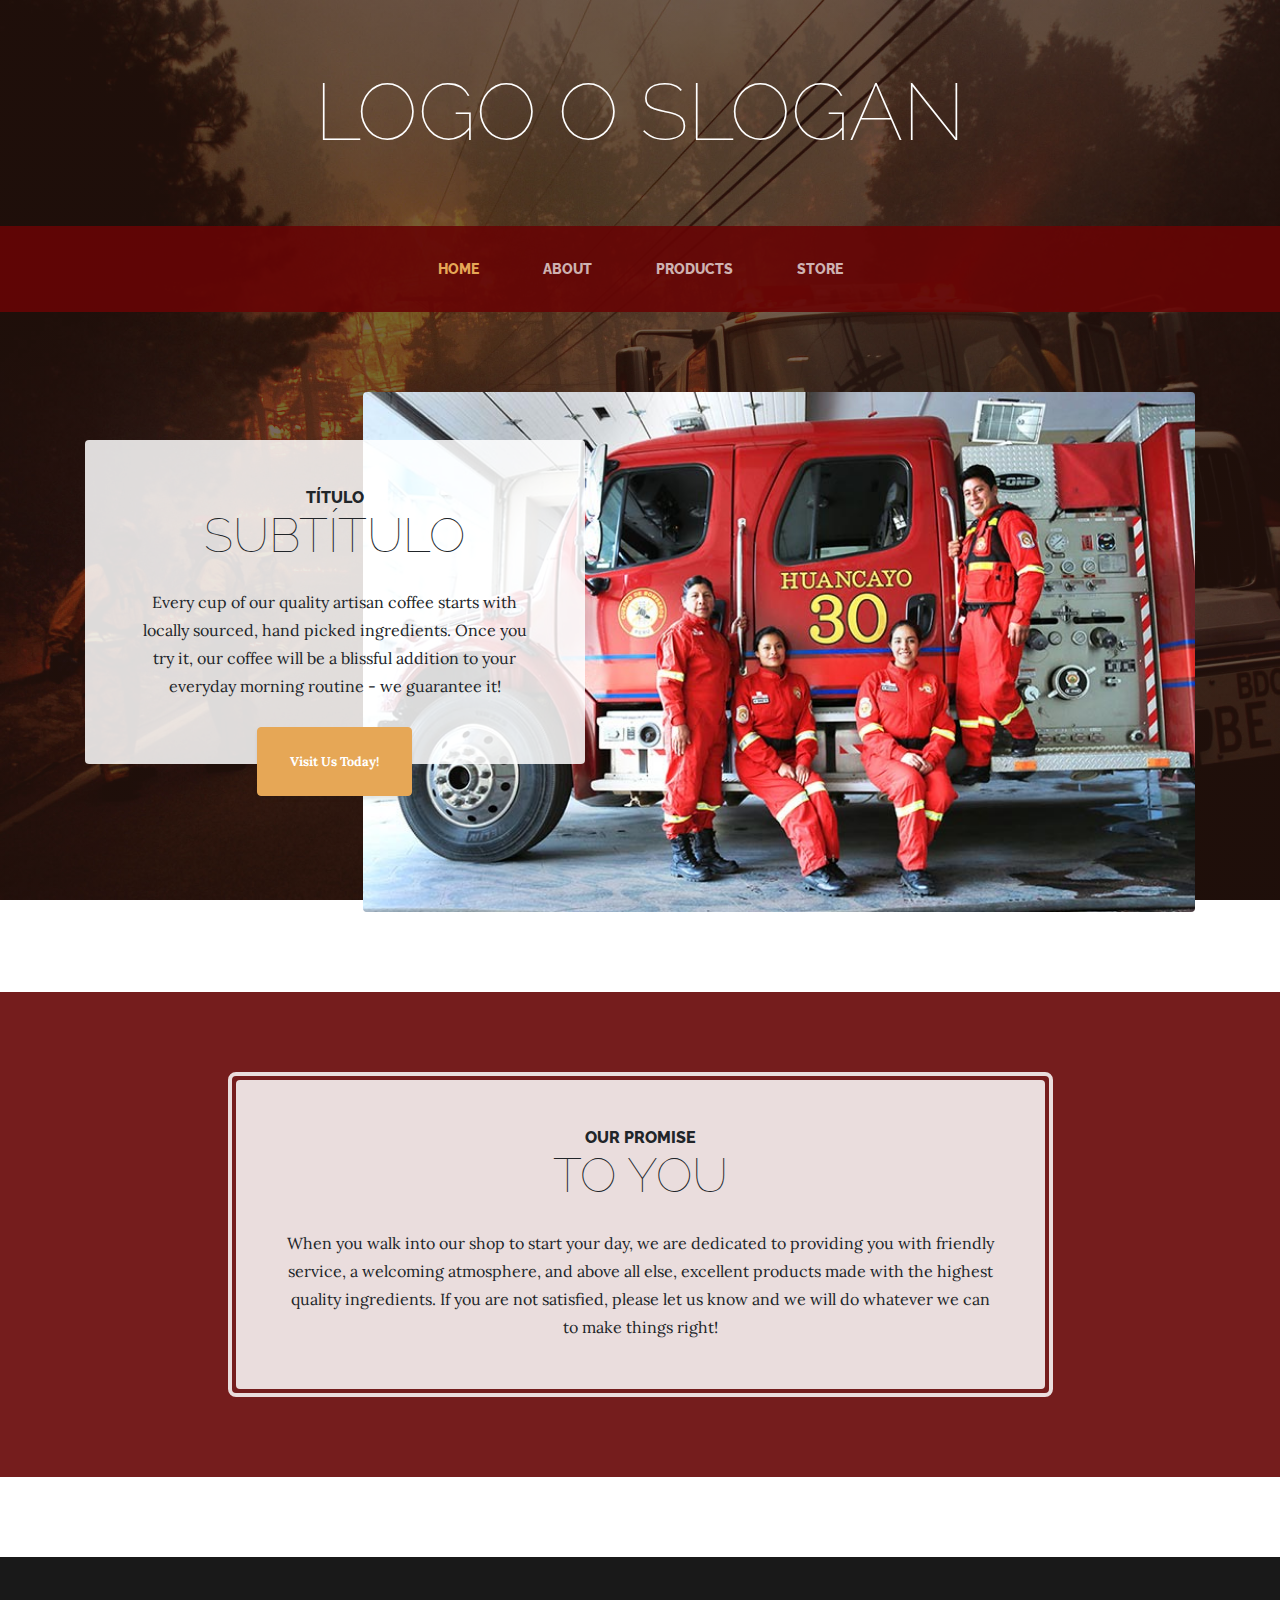
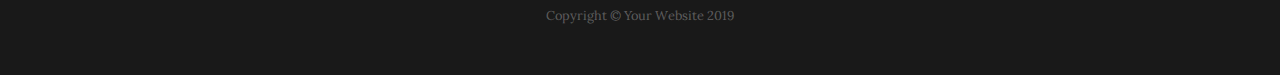
==== index.html @ c82ca564 "First try" ====
<!DOCTYPE html>
<html lang="en">

<head>

  <meta charset="utf-8">
  <meta name="viewport" content="width=device-width, initial-scale=1, shrink-to-fit=no">
  <meta name="description" content="">
  <meta name="author" content="">

  <title>COMPAÑÍA DE BOMBEROS QUINTA NORMAL</title>

  <!-- Bootstrap core CSS -->
  <link href="vendor/bootstrap/css/bootstrap.min.css" rel="stylesheet">

  <!-- Custom fonts for this template -->
  <link href="https://fonts.googleapis.com/css?family=Raleway:100,100i,200,200i,300,300i,400,400i,500,500i,600,600i,700,700i,800,800i,900,900i" rel="stylesheet">
  <link href="https://fonts.googleapis.com/css?family=Lora:400,400i,700,700i" rel="stylesheet">

  <!-- Custom styles for this template -->
  <link href="css/business-casual.css" rel="stylesheet">

</head>

<body>

  <h1 class="site-heading text-center text-white d-none d-lg-block">
    <!--<span class="site-heading-upper text-primary mb-3">A Free Bootstrap 4 Business Theme</span>-->
    <span class="site-heading-lower">LOGO O SLOGAN</span>
  </h1>

  <!-- Navigation -->
  <nav class="navbar navbar-expand-lg navbar-dark py-lg-4" id="mainNav">
    <div class="container">
      <a class="navbar-brand text-uppercase text-expanded font-weight-bold d-lg-none" href="#">Start Bootstrap</a>
      <button class="navbar-toggler" type="button" data-toggle="collapse" data-target="#navbarResponsive" aria-controls="navbarResponsive" aria-expanded="false" aria-label="Toggle navigation">
        <span class="navbar-toggler-icon"></span>
      </button>
      <div class="collapse navbar-collapse" id="navbarResponsive">
        <ul class="navbar-nav mx-auto">
          <li class="nav-item active px-lg-4">
            <a class="nav-link text-uppercase text-expanded" href="index.html">Home
              <span class="sr-only">(current)</span>
            </a>
          </li>
          <li class="nav-item px-lg-4">
            <a class="nav-link text-uppercase text-expanded" href="about.html">About</a>
          </li>
          <li class="nav-item px-lg-4">
            <a class="nav-link text-uppercase text-expanded" href="products.html">Products</a>
          </li>
          <li class="nav-item px-lg-4">
            <a class="nav-link text-uppercase text-expanded" href="store.html">Store</a>
          </li>
        </ul>
      </div>
    </div>
  </nav>

  <section class="page-section clearfix">
    <div class="container">
      <div class="intro">
        <img class="intro-img img-fluid mb-3 mb-lg-0 rounded" src="img/intro.png" alt="">
        <div class="intro-text left-0 text-center bg-faded p-5 rounded">
          <h2 class="section-heading mb-4">
            <span class="section-heading-upper">Título</span>
            <span class="section-heading-lower">Subtítulo</span>
          </h2>
          <p class="mb-3">Every cup of our quality artisan coffee starts with locally sourced, hand picked ingredients. Once you try it, our coffee will be a blissful addition to your everyday morning routine - we guarantee it!
          </p>
          <div class="intro-button mx-auto">
            <a class="btn btn-primary btn-xl" href="#">Visit Us Today!</a>
          </div>
        </div>
      </div>
    </div>
  </section>

  <section class="page-section cta">
    <div class="container">
      <div class="row">
        <div class="col-xl-9 mx-auto">
          <div class="cta-inner text-center rounded">
            <h2 class="section-heading mb-4">
              <span class="section-heading-upper">Our Promise</span>
              <span class="section-heading-lower">To You</span>
            </h2>
            <p class="mb-0">When you walk into our shop to start your day, we are dedicated to providing you with friendly service, a welcoming atmosphere, and above all else, excellent products made with the highest quality ingredients. If you are not satisfied, please let us know and we will do whatever we can to make things right!</p>
          </div>
        </div>
      </div>
    </div>
  </section>

  <footer class="footer text-faded text-center py-5">
    <div class="container">
      <p class="m-0 small">Copyright &copy; Your Website 2019</p>
    </div>
  </footer>

  <!-- Bootstrap core JavaScript -->
  <script src="vendor/jquery/jquery.min.js"></script>
  <script src="vendor/bootstrap/js/bootstrap.bundle.min.js"></script>

</body>

</html>
---- css/business-casual.css ----
/*!
 * Start Bootstrap - Business Casual v5.0.5 (https://startbootstrap.com/template-overviews/business-casual)
 * Copyright 2013-2019 Start Bootstrap
 * Licensed under MIT (https://github.com/BlackrockDigital/startbootstrap-business-casual/blob/master/LICENSE)
 */

body {
  font-family: 'Lora';
  background: -webkit-gradient(linear, left top, left bottom, from(rgba(47, 23, 15, 0.65))), url("../img/bg.png");
  background: linear-gradient(rgba(47, 23, 15, 0.65)), url("../img/bg.png");
  background-attachment: fixed;
  background-position: center;
  background-size: cover;
}

h1,
h2,
h3,
h4,
h5,
h6 {
  font-family: 'Raleway';
}

p {
  line-height: 1.75;
}

.text-faded {
  color: rgba(255, 255, 255, 0.3);
}

.site-heading {
  margin-top: 5rem;
  margin-bottom: 5rem;
  text-transform: uppercase;
  line-height: 1;
  font-family: 'Raleway';
}

.site-heading .site-heading-upper {
  display: block;
  font-size: 2rem;
  font-weight: 800;
}

.site-heading .site-heading-lower {
  font-size: 5rem;
  font-weight: 100;
  line-height: 4rem;
}

.page-section {
  margin-top: 5rem;
  margin-bottom: 5rem;
}

.section-heading {
  text-transform: uppercase;
}

.section-heading .section-heading-upper {
  display: block;
  font-size: 1rem;
  font-weight: 800;
}

.section-heading .section-heading-lower {
  display: block;
  font-size: 3rem;
  font-weight: 100;
}

.bg-faded {
  background-color: rgba(255, 255, 255, 0.85);
}

#mainNav {
  background-color: rgba(102, 4, 4, 0.9);
  font-family: 'Raleway';
}

#mainNav .navbar-brand {
  color: #e6a756;
}

#mainNav .navbar-nav .nav-item .nav-link {
  color: rgba(255, 255, 255, 0.7);
  font-weight: 800;
}

#mainNav .navbar-nav .nav-item.active .nav-link {
  color: #e6a756;
}

@media (min-width: 992px) {
  #mainNav .navbar-nav .nav-item .nav-link {
    font-size: 0.9rem;
  }
  #mainNav .navbar-nav .nav-item .nav-link:hover {
    color: rgba(255, 255, 255, 0.4);
  }
  #mainNav .navbar-nav .nav-item.active .nav-link:hover {
    color: #e6a756;
  }
}

.btn-xl {
  font-weight: 700;
  font-size: 0.8rem;
  padding-top: 1.5rem;
  padding-bottom: 1.5rem;
  padding-left: 2rem;
  padding-right: 2rem;
}

.intro {
  position: relative;
}

@media (min-width: 992px) {
  .intro .intro-img {
    width: 75%;
    float: right;
  }
  .intro .intro-text {
    left: 0;
    width: 60%;
    margin-top: 3rem;
    position: absolute;
  }
  .intro .intro-text .intro-button {
    width: 100%;
    left: 0;
    position: absolute;
    bottom: -2rem;
  }
}

@media (min-width: 1200px) {
  .intro .intro-text {
    width: 45%;
  }
}

.cta {
  padding-top: 5rem;
  padding-bottom: 5rem;
  background-color: rgba(102,4,4, 0.9);
}

.cta .cta-inner {
  position: relative;
  padding: 3rem;
  margin: 0.5rem;
  background-color: rgba(255, 255, 255, 0.85);
}

.cta .cta-inner:before {
  border-radius: 0.5rem;
  content: '';
  position: absolute;
  top: -0.5rem;
  bottom: -0.5rem;
  left: -0.5rem;
  right: -0.5rem;
  border: 0.25rem solid rgba(255, 255, 255, 0.85);
}

@media (min-width: 992px) {
  .about-heading .about-heading-img {
    position: relative;
    z-index: 0;
  }
  .about-heading .about-heading-content {
    margin-top: -5rem;
    position: relative;
    z-index: 1;
  }
}

@media (min-width: 992px) {
  .product-item .product-item-title {
    position: relative;
    z-index: 1;
    margin-bottom: -3rem;
  }
  .product-item .product-item-img {
    position: relative;
    z-index: 0;
    max-width: 60vw;
  }
  .product-item .product-item-description {
    position: relative;
    z-index: 1;
    margin-top: -3rem;
    max-width: 50vw;
  }
}

.list-hours {
  font-size: 0.9rem;
}

.list-hours .list-hours-item {
  border-bottom: 1px solid rgba(230, 167, 86, 0.5);
  padding-bottom: .25rem;
  margin-bottom: 1rem;
  font-style: italic;
}

.list-hours .list-hours-item.today {
  font-weight: bold;
  color: #e6a756;
}

@media (min-width: 992px) {
  .list-hours {
    width: 50%;
    font-size: 1.1rem;
  }
}

.address strong {
  font-size: 1.2rem;
}

.footer {
  background-color: rgba(0, 0, 0, 0.9);
}

.text-primary {
  color: #e6a756 !important;
}

.bg-primary {
  background-color: #e6a756 !important;
}

.btn {
  -webkit-box-shadow: 0px 3px 3px 0px rgba(33, 37, 41, 0.1);
  box-shadow: 0px 3px 3px 0px rgba(33, 37, 41, 0.1);
}

.btn-primary {
  background-color: #e6a756;
  border-color: #e6a756;
}

.btn-primary:hover, .btn-primary:focus, .btn-primary:active {
  background-color: #df902a;
  border-color: #df902a;
}

.font-weight-light {
  font-weight: 100 !important;
}
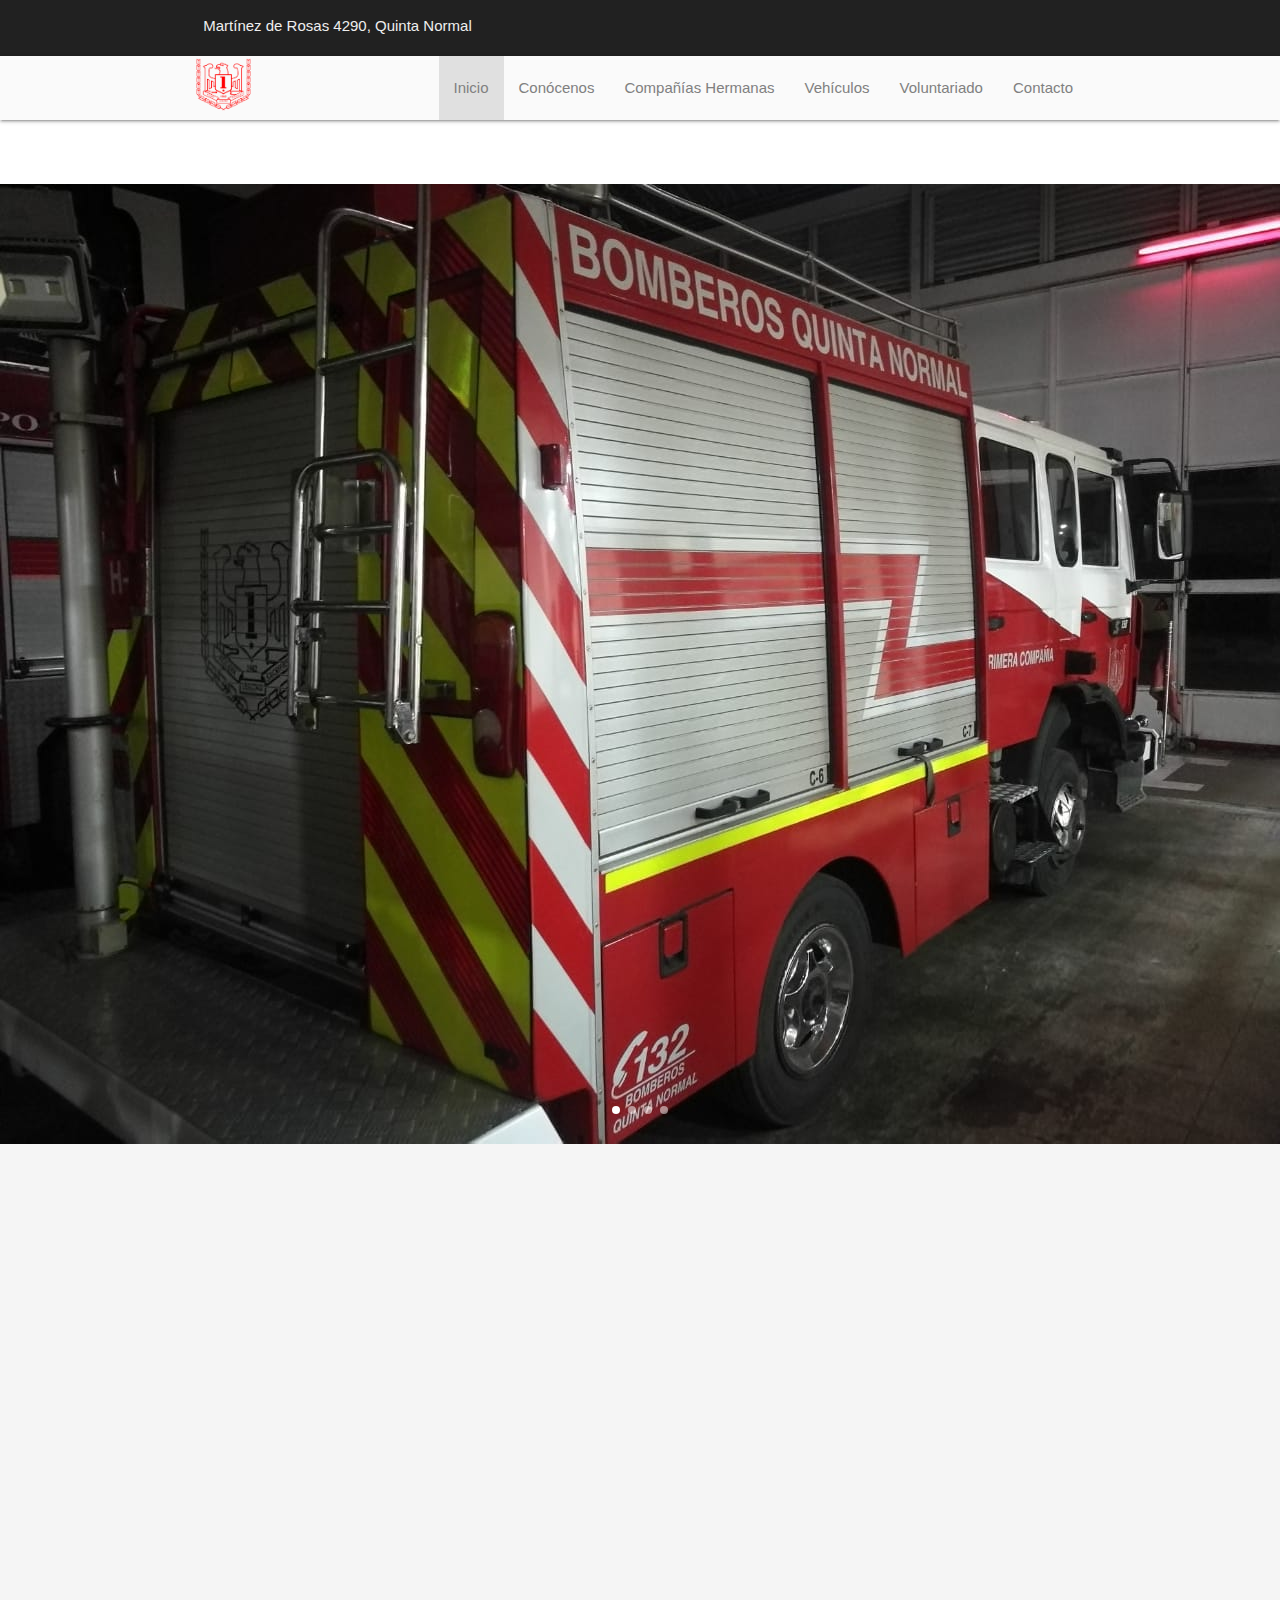
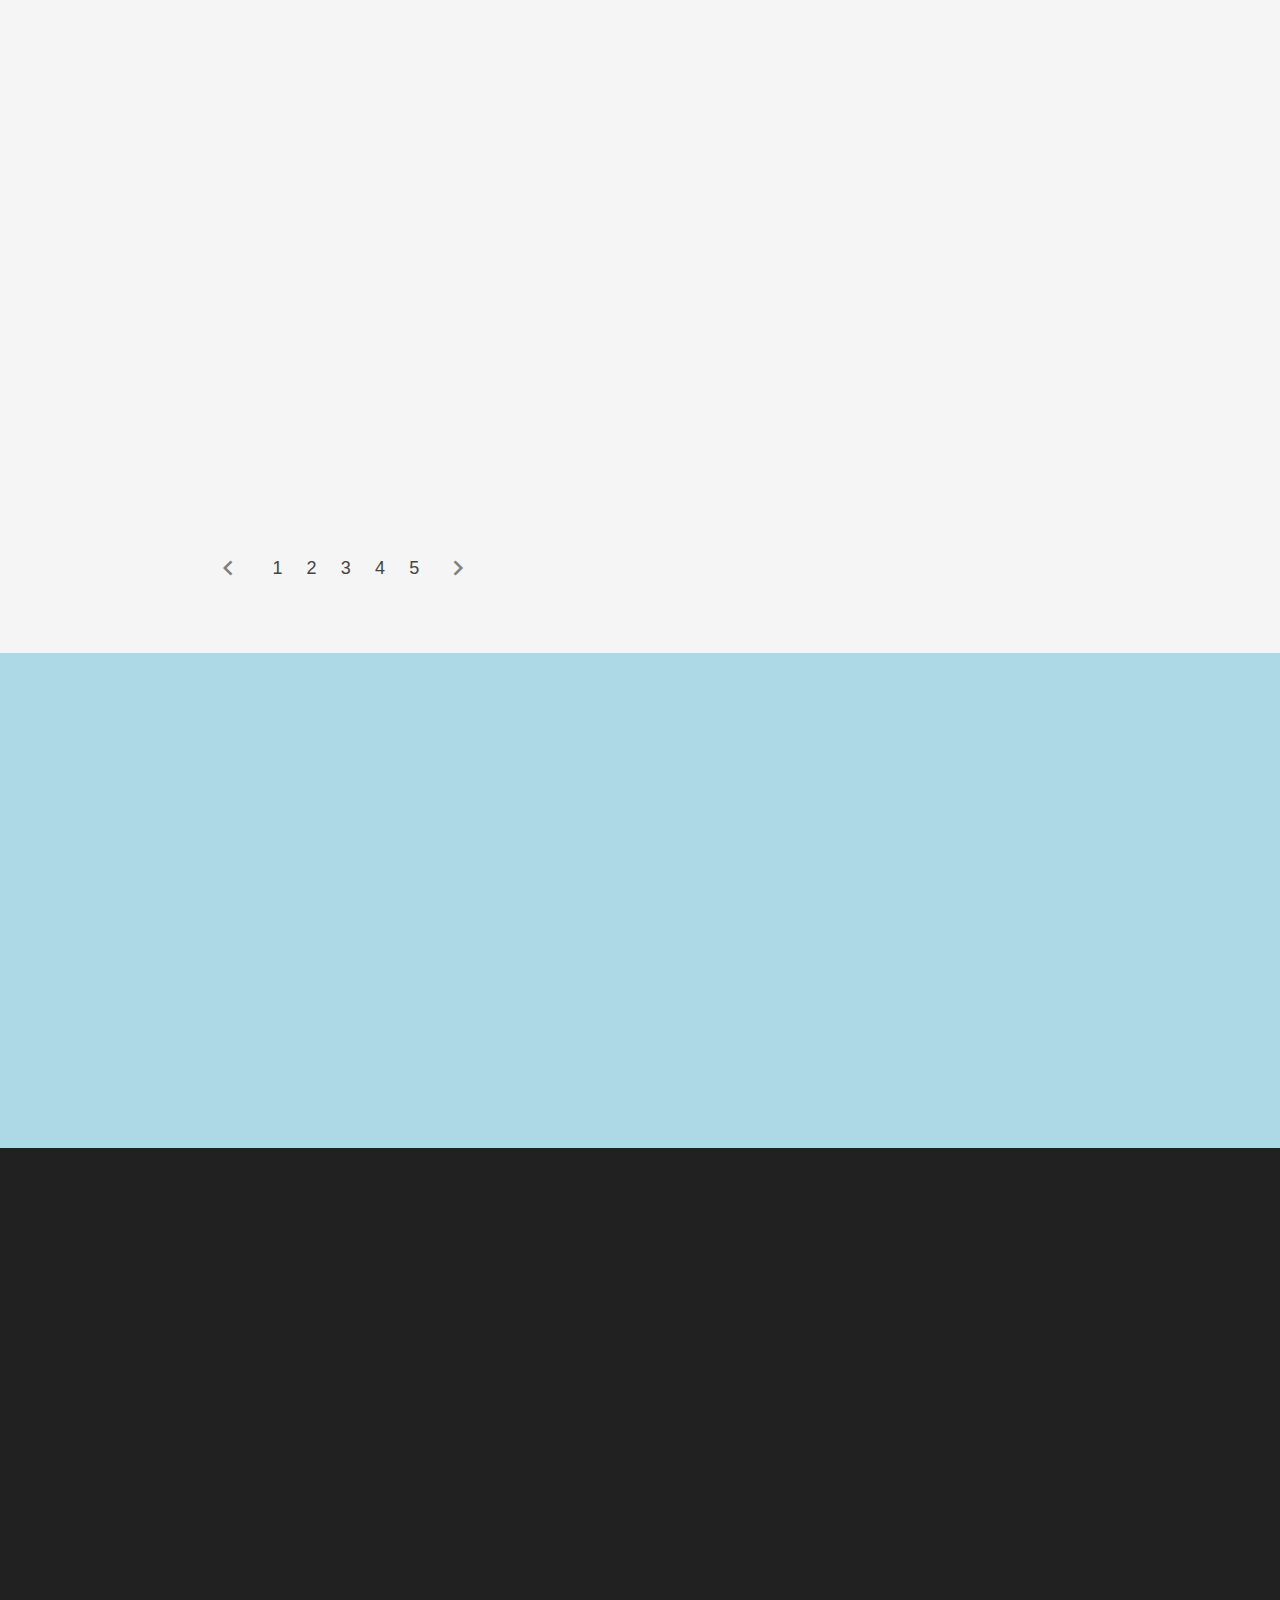
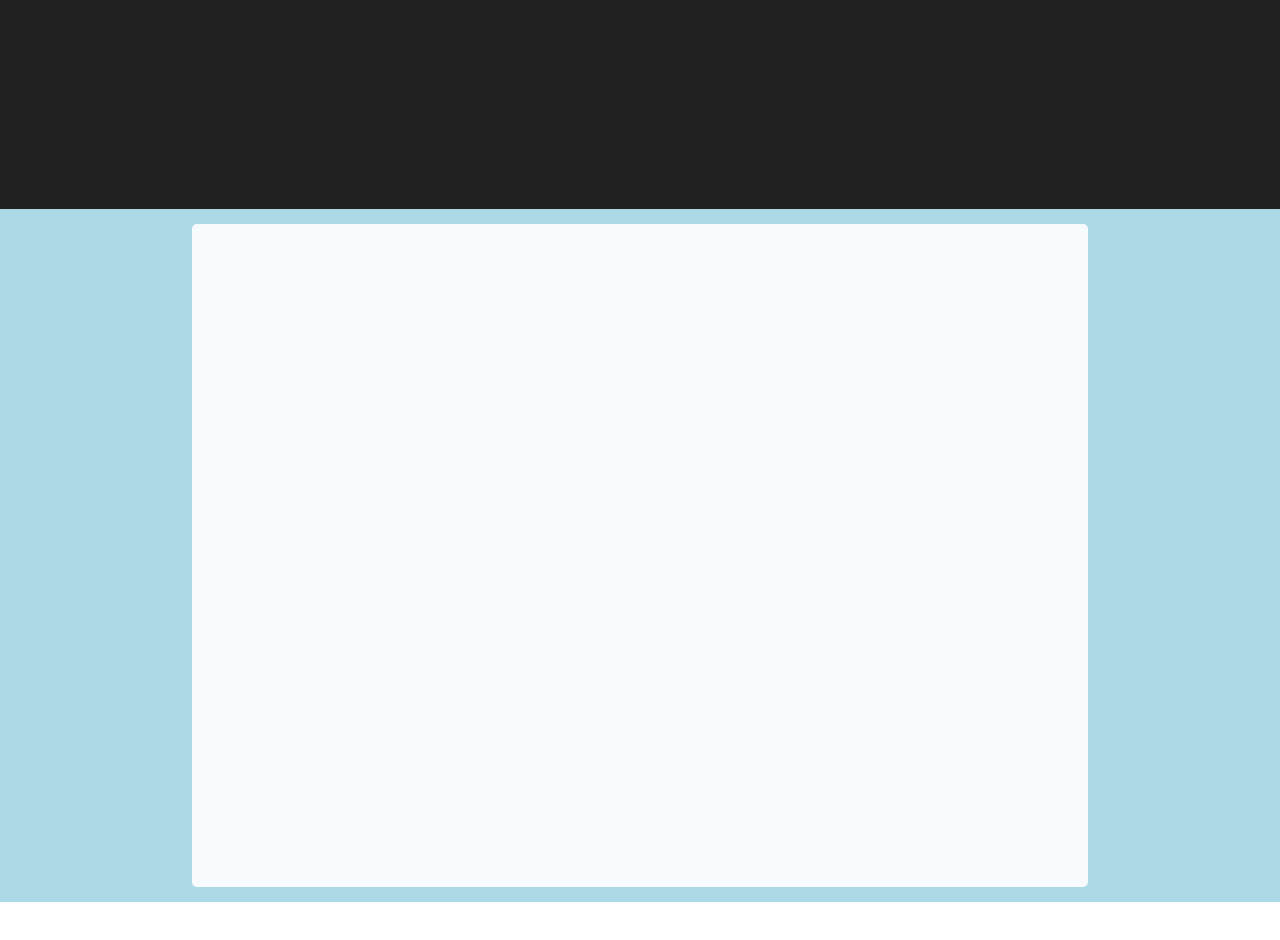
==== commit 4debe8ae: "Commit 24-04-2019" ====
--- a/index.html
+++ b/index.html
@@ -1,107 +1,451 @@
 <!DOCTYPE html>
 <html lang="en">
-
 <head>
-
-  <meta charset="utf-8">
-  <meta name="viewport" content="width=device-width, initial-scale=1, shrink-to-fit=no">
-  <meta name="description" content="">
-  <meta name="author" content="">
-
+  <meta http-equiv="Content-Type" content="text/html; charset=UTF-8"/>
+  <meta name="viewport" content="width=device-width, initial-scale=1, maximum-scale=1.0"/>
   <title>COMPAÑÍA DE BOMBEROS QUINTA NORMAL</title>
 
-  <!-- Bootstrap core CSS -->
-  <link href="vendor/bootstrap/css/bootstrap.min.css" rel="stylesheet">
-
-  <!-- Custom fonts for this template -->
-  <link href="https://fonts.googleapis.com/css?family=Raleway:100,100i,200,200i,300,300i,400,400i,500,500i,600,600i,700,700i,800,800i,900,900i" rel="stylesheet">
-  <link href="https://fonts.googleapis.com/css?family=Lora:400,400i,700,700i" rel="stylesheet">
-
-  <!-- Custom styles for this template -->
-  <link href="css/business-casual.css" rel="stylesheet">
-
+  <!-- CSS  -->
+  <link href="https://fonts.googleapis.com/icon?family=Material+Icons" rel="stylesheet">
+  <link href="css/materialize.css" type="text/css" rel="stylesheet" media="screen,projection"/>
+  <link href="css/style.css" type="text/css" rel="stylesheet" media="screen,projection"/>
+  <link href="css/animate.css" rel="stylesheet">
+  <link rel="stylesheet" href="https://use.fontawesome.com/releases/v5.8.1/css/all.css" integrity="sha384-50oBUHEmvpQ+1lW4y57PTFmhCaXp0ML5d60M1M7uH2+nqUivzIebhndOJK28anvf" crossorigin="anonymous">
+  <link href="https://unpkg.com/aos@2.3.1/dist/aos.css" rel="stylesheet">
+
+  <!-- icon -->
+  <link rel="icon" type="image/png" href="img/logo.png">
+<style type="text/css">
+div a i{
+  color:grey;
+  margin-right: 5px;
+}
+nav ul li a.color{
+    color:grey;
+  }
+  div a i.hover1:hover{
+    color:#b388ff;
+  }
+  div a i.hover2:hover{
+    color:#1565c0;
+  }
+div a i.hover3:hover{
+    color:#950505;
+  }
+  div a i.hover4:hover{
+    color:#64b5f6;
+  }
+
+#scroll {
+    position:fixed;
+    right:10px;
+    bottom:10px;
+    cursor:pointer;
+    width:50px;
+    height:50px;
+    background-color:black;
+    opacity:0.5;
+    text-indent:-9999px;
+    display:none;
+    -webkit-border-radius:10px;
+    -moz-border-radius:10px;
+    border-radius:10px
+}
+#scroll span {
+    position:absolute;
+    top:50%;
+    left:50%;
+    margin-left:-8px;
+    margin-top:-12px;
+    height:0;
+    width:0;
+    border:8px solid transparent;
+    border-bottom-color:#ffffff;
+}
+#scroll:hover {
+    background-color:#900606;
+    opacity:1;filter:"alpha(opacity=100)";
+    -ms-filter:"alpha(opacity=100)";
+}
+div li a.hover:hover{
+  font-weight:bold;
+}
+</style>
 </head>
-
 <body>
 
-  <h1 class="site-heading text-center text-white d-none d-lg-block">
-    <!--<span class="site-heading-upper text-primary mb-3">A Free Bootstrap 4 Business Theme</span>-->
-    <span class="site-heading-lower">LOGO O SLOGAN</span>
-  </h1>
-
-  <!-- Navigation -->
-  <nav class="navbar navbar-expand-lg navbar-dark py-lg-4" id="mainNav">
-    <div class="container">
-      <a class="navbar-brand text-uppercase text-expanded font-weight-bold d-lg-none" href="#">Start Bootstrap</a>
-      <button class="navbar-toggler" type="button" data-toggle="collapse" data-target="#navbarResponsive" aria-controls="navbarResponsive" aria-expanded="false" aria-label="Toggle navigation">
-        <span class="navbar-toggler-icon"></span>
-      </button>
-      <div class="collapse navbar-collapse" id="navbarResponsive">
-        <ul class="navbar-nav mx-auto">
-          <li class="nav-item active px-lg-4">
-            <a class="nav-link text-uppercase text-expanded" href="index.html">Home
-              <span class="sr-only">(current)</span>
-            </a>
-          </li>
-          <li class="nav-item px-lg-4">
-            <a class="nav-link text-uppercase text-expanded" href="about.html">About</a>
-          </li>
-          <li class="nav-item px-lg-4">
-            <a class="nav-link text-uppercase text-expanded" href="products.html">Products</a>
-          </li>
-          <li class="nav-item px-lg-4">
-            <a class="nav-link text-uppercase text-expanded" href="store.html">Store</a>
-          </li>
-        </ul>
-      </div>
-    </div>
-  </nav>
-
-  <section class="page-section clearfix">
-    <div class="container">
-      <div class="intro">
-        <img class="intro-img img-fluid mb-3 mb-lg-0 rounded" src="img/intro.png" alt="">
-        <div class="intro-text left-0 text-center bg-faded p-5 rounded">
-          <h2 class="section-heading mb-4">
-            <span class="section-heading-upper">Título</span>
-            <span class="section-heading-lower">Subtítulo</span>
-          </h2>
-          <p class="mb-3">Every cup of our quality artisan coffee starts with locally sourced, hand picked ingredients. Once you try it, our coffee will be a blissful addition to your everyday morning routine - we guarantee it!
-          </p>
-          <div class="intro-button mx-auto">
-            <a class="btn btn-primary btn-xl" href="#">Visit Us Today!</a>
-          </div>
-        </div>
-      </div>
-    </div>
-  </section>
-
-  <section class="page-section cta">
+<div class="hide-on-med-and-down grey darken-4" style="height: 56px;">
+  <div class="container">
+    <div class="row">
+      <div class="col m12 l12 grey-text text-lighten-3" style="margin-top:15px;">
+        <i style="color: #c2185b;" class="fas fa-map-marker-alt"></i> Martínez de Rosas 4290, Quinta Normal
+        <div class="right grey-text">
+          <a href=""><i class="hover1 fab fa-instagram fa-lg"></i></a>
+          <a href=""><i class="hover2 fab fa-facebook fa-lg"></i></a>
+          <a href=""><i class="hover3 fab fa-youtube fa-lg"></i></a>
+          <a href=""><i class="hover4 fab fa-twitter fa-lg"></i></a>
+        </div>
+      </div>
+    </div>
+  </div>
+</div>
+
+    <nav class="grey lighten-5 black-text" role="navigation">
+    <div class="nav-wrapper container black-text"><a id="logo-container" href="#" class="brand-logo">
+      <img src="img/logo.png" style="width:2em;">
+    </a>
+      <ul class="right hide-on-med-and-down">
+        <li class="active"><a class="color" href="index.html">Inicio</a></li>
+        <li><a class="dropdown-trigger color" href="#!" data-target="dropdown1">Conócenos <i class="fas fa-sort-down fa-sm"></i></a></li>
+
+        <li><a class="color" href="companias_hermanas.html">Compañías Hermanas</a></li>
+        <li><a class="color" href="vehiculos.html">Vehículos</a></li>
+        <li><a class="color" href="voluntariado.html">Voluntariado</a></li>
+        <li><a class="color" href="contacto.html">Contacto</a></li>
+      </ul>
+
+      <ul id="dropdown1" class="dropdown-content">
+        <li><a href="historia.html">Historia</a></li>
+        <li class="divider"></li>
+        <li><a href="cuartel.html">Cuartel</a></li>
+        <li class="divider"></li>
+        <li><a href="nuestro_santo.html">Nuestro Santo</a></li>
+        <li class="divider"></li>
+        <li><a href="nuestro_martir.html">Nuestro Mártir</a></li>
+      </ul>
+
+      <!--Menú teléfono-->
+      <ul id="nav-mobile" class="sidenav" style="background-color:#B42828;">
+        <li><a style="color:white;" href="index.html">Inicio</a></li>
+        <li><a class="dropdown-trigger" style="color:white;" href="#!" data-target="dropdown2">Conócenos <i class="fas fa-sort-down fa-sm"></i></a></li>
+
+        <li><a style="color:white;" href="companias_hermanas.html">Compañías Hermanas</a></li>
+        <li><a style="color:white;" href="vehiculos.html">Vehículos</a></li>
+        <li><a style="color:white;" href="voluntariado.html">Voluntariado</a></li>
+        <li><a style="color:white;" href="contacto.html">Contacto</a></li>
+      </ul>
+
+      <ul id="dropdown2" class="dropdown-content">
+        <li><a href="historia.html">Historia</a></li>
+        
+        <li><a href="cuartel.html">Cuartel</a></li>
+        
+        <li><a href="nuestro_santo.html">Nuestro Santo</a></li>
+        
+        <li><a href="nuestro_martir.html">Nuestro Mártir</a></li>
+      </ul>
+      <a href="#" data-target="nav-mobile" class="sidenav-trigger"><i class="material-icons">menu</i></a>
+    </div>
+    </nav>
+
+  
+  <div class="animated zoomIn" id="index-banner scr">
+      <div class="carousel carousel-slider">
+        <a class="carousel-item" href="#one!"><img src="img/carros.png"></a>
+        <a class="carousel-item" href="#two!"><img src="img/carros.png"></a>
+        <a class="carousel-item" href="#one!"><img src="img/carros.png"></a>
+        <a class="carousel-item" href="#two!"><img src="img/carros.png"></a>
+      </div>
+  </div>
+
+
+  
+    <div class="section grey lighten-4">
+      <div class="container">
+      <!--   Icon Section   -->
+      <div class="row">
+        <div class="card col s12 m12 l12" data-aos="fade-right" data-aos-duration="2000">
+          <div class="card-content">
+            <div class="icon-block">
+            <h2 class="light-blue-text">Fecha</h2>
+            <h5 class="">Título de Noticia</h5>
+
+            <p class="light">Lorem ipsum dolor sit amet, consectetur adipisicing elit, sed do eiusmod
+            tempor incididunt ut labore et dolore magna aliqua. Ut enim ad minim veniam,
+            quis nostrud exercitation ullamco laboris nisi ut aliquip ex ea commodo
+            consequat. Duis aute irure dolor in reprehenderit in voluptate velit esse
+            cillum dolore eu fugiat nulla pariatur. Excepteur sint occaecat cupidatat non
+            proident, sunt in culpa qui officia deserunt mollit anim id est laborum.</p>
+          </div>
+
+          </div>
+        </div>
+        <div class="row">
+        <div class="card col s12 m12 l12" data-aos="fade-right" data-aos-duration="2000">
+          <div class="card-content">
+            <div class="icon-block">
+            <h2 class="light-blue-text">Fecha</h2>
+            <h5 class="">Título de Noticia</h5>
+
+            <p class="light">Lorem ipsum dolor sit amet, consectetur adipisicing elit, sed do eiusmod
+            tempor incididunt ut labore et dolore magna aliqua. Ut enim ad minim veniam,
+            quis nostrud exercitation ullamco laboris nisi ut aliquip ex ea commodo
+            consequat. Duis aute irure dolor in reprehenderit in voluptate velit esse
+            cillum dolore eu fugiat nulla pariatur. Excepteur sint occaecat cupidatat non
+            proident, sunt in culpa qui officia deserunt mollit anim id est laborum.</p>
+          </div>
+
+          </div>
+        </div>
+        </div>
+        <div class="row">
+        <div class="card col s12 m12 l12" data-aos="fade-right" data-aos-duration="2000">
+          <div class="card-content">
+            <div class="icon-block">
+            <h2 class="light-blue-text">Fecha</h2>
+            <h5 class="">Título de Noticia</h5>
+
+            <p class="light">Lorem ipsum dolor sit amet, consectetur adipisicing elit, sed do eiusmod
+            tempor incididunt ut labore et dolore magna aliqua. Ut enim ad minim veniam,
+            quis nostrud exercitation ullamco laboris nisi ut aliquip ex ea commodo
+            consequat. Duis aute irure dolor in reprehenderit in voluptate velit esse
+            cillum dolore eu fugiat nulla pariatur. Excepteur sint occaecat cupidatat non
+            proident, sunt in culpa qui officia deserunt mollit anim id est laborum.</p>
+          </div>
+
+          </div>
+        </div>
+        </div>
+        <div class="row">
+          <div class="col s12 m12 l9">
+            <ul class="pagination">
+              <li><a href="#!"><i class="material-icons">chevron_left</i></a></li>
+              <li><a href="#!">1</a></li>
+              <li class="waves-effect"><a href="#!">2</a></li>
+              <li class="waves-effect"><a href="#!">3</a></li>
+              <li class="waves-effect"><a href="#!">4</a></li>
+              <li class="waves-effect"><a href="#!">5</a></li>
+              <li class="waves-effect"><a href="#!"><i class="material-icons">chevron_right</i></a></li>
+            </ul>
+          </div>
+        </div>
+      </div>
+
+    </div>
+  </div>
+
+  <div class="section" style="background: lightblue url('img/bg.png') no-repeat fixed center; ">
     <div class="container">
       <div class="row">
-        <div class="col-xl-9 mx-auto">
-          <div class="cta-inner text-center rounded">
-            <h2 class="section-heading mb-4">
-              <span class="section-heading-upper">Our Promise</span>
-              <span class="section-heading-lower">To You</span>
-            </h2>
-            <p class="mb-0">When you walk into our shop to start your day, we are dedicated to providing you with friendly service, a welcoming atmosphere, and above all else, excellent products made with the highest quality ingredients. If you are not satisfied, please let us know and we will do whatever we can to make things right!</p>
-          </div>
-        </div>
-      </div>
-    </div>
-  </section>
-
-  <footer class="footer text-faded text-center py-5">
+      <div class="col s12 m6 l6 white-text flow-text" data-aos="fade-right" data-aos-duration="2000">
+        <p>"Nos ganamos la vida con lo que recibimos, pero hacemos la vida con lo que damos."</p>
+        <div class="right">-John Maxwell.</div>
+        </div>
+        <div class="col s12 m6 l6" data-aos="flip-up" data-aos-duration="2000">
+        <div class="card black-text" style="opacity:0.9">
+          <div class="card-content">
+            <h3>POSTÚLATE!</h3>
+          <p>Lorem ipsum dolor sit amet, consectetur adipisicing elit, sed do eiusmod
+          tempor incididunt ut labore et dolore magna aliqua. Ut enim ad minim veniam,
+          quis nostrud exercitation ullamco laboris nisi ut aliquip ex ea commodo
+          consequat. Duis aute irure dolor in reprehenderit in voluptate velit esse
+          cillum dolore eu fugiat nulla pariatur. Excepteur sint occaecat cupidatat non
+          proident, sunt in culpa qui officia deserunt mollit anim id est laborum.</p>
+          <br>
+          <div style="opacity:1" class="center">
+            <a class="waves-effect waves-light btn-large amber"><i class="material-icons right white-text">dvr</i>Ir a postular</a>
+          </div>
+          </div>
+        </div>
+        </div>
+      </div>
+    </div>
+  </div>
+
+
+  <div class="section grey darken-4 white-text">
+      <div class="container">
+      <!--   Icon Section   -->
+      <div class="row"  data-aos="flip-up" data-aos-duration="2000">
+        <div class="card col s12 m12 l12" style="background-color:#B42828;">
+        <div class="card-content center" style="padding:1px;">
+          <h3>CENTRO DE REDES</h3>
+        </div>
+        </div>
+      </div>
+      <div class="row">
+        <div class="col s12 m4" data-aos="fade-right" data-aos-duration="1000">
+          <div class="icon-block">
+            <h2 class="center amber-text"><i class="material-icons">phone</i></h2>
+            <h5 class="center">Contáctanos</h5>
+            <p class="lights">En caso de emergencia, llámanos o escríbenos a estos números:</p>
+            <div class="card grey lighten-4">
+              <div class="card-content black-text" style="font-weight: bold">
+                <h5><i class="fas fa-headset"></i> +56 2 2222 2222</h5>
+                <h5><i class="fab fa-whatsapp" style="color:green"></i> +56 9 9222 2222</h5>
+                <h5><i class="fab fa-whatsapp" style="color:green"></i> +56 9 9222 2222</h5>
+              </div>
+            </div>
+          </div>
+        </div>
+
+        <div class="col s12 m4" data-aos="fade-right" data-aos-duration="2000">
+          <div class="icon-block">
+           <a class="twitter-timeline" data-height="400" href="https://twitter.com/CentralCBS?ref_src=twsrc%5Etfw">Tweets by CentralCBS</a> <script async src="https://platform.twitter.com/widgets.js" charset="utf-8"></script>
+           </div>
+        </div>
+
+        <div class="col s12 m4" data-aos="fade-right" data-aos-duration="3000">
+          <div class="icon-block">
+            <a class="twitter-timeline" data-height="400" href="https://twitter.com/cbsantiago?ref_src=twsrc%5Etfw">Tweets by cbsantiago</a> <script async src="https://platform.twitter.com/widgets.js" charset="utf-8"></script>
+          </div>
+        </div>
+      </div>
+
+    </div>
+    <br><br>
+  </div>
+
+
+  <div class="section white-text" style="background: lightblue url('img/bg2.png') no-repeat fixed center;" >
+      <div class="container black-text" style="background-color:white;opacity:0.9;border-radius:5px;padding:5px;">
+      <!--   Icon Section   -->
+      <div class="row"  data-aos="flip-up" data-aos-duration="2000">
+        <div class="card col s12 m12 l12" style="background-color:#B42828">
+          <div class="card-content center white-text" style="padding:1px;">
+            <h3>NUESTROS VALORES</h3>
+          </div>
+        </div>
+      </div>
+      <div class="row">
+        <div class="col s12 m4" data-aos="fade-right" data-aos-duration="1000">
+          <div class="icon-block">
+            <h2 class="center amber-text"><i class="material-icons">flash_on</i></h2>
+            <h5 class="center">Acción</h5>
+
+            <p class="light">Lorem ipsum dolor sit amet, consectetur adipisicing elit, sed do eiusmod
+            tempor incididunt ut labore et dolore magna aliqua. Ut enim ad minim veniam,
+            quis nostrud exercitation ullamco laboris nisi ut aliquip ex ea commodo
+            consequat. Duis aute irure dolor in reprehenderit in voluptate velit esse
+            cillum dolore eu fugiat nulla pariatur. Excepteur sint occaecat cupidatat non
+            proident, sunt in culpa qui officia deserunt mollit anim id est laborum.</p>
+          </div>
+        </div>
+
+        <div class="col s12 m4" data-aos="fade-right" data-aos-duration="2000">
+          <div class="icon-block">
+            <h2 class="center amber-text"><i class="material-icons">group</i></h2>
+            <h5 class="center">Lealtad</h5>
+
+            <p class="light">Lorem ipsum dolor sit amet, consectetur adipisicing elit, sed do eiusmod
+            tempor incididunt ut labore et dolore magna aliqua. Ut enim ad minim veniam,
+            quis nostrud exercitation ullamco laboris nisi ut aliquip ex ea commodo
+            consequat. Duis aute irure dolor in reprehenderit in voluptate velit esse
+            cillum dolore eu fugiat nulla pariatur. Excepteur sint occaecat cupidatat non
+            proident, sunt in culpa qui officia deserunt mollit anim id est laborum.</p>
+          </div>
+        </div>
+
+        <div class="col s12 m4" data-aos="fade-right" data-aos-duration="3000">
+          <div class="icon-block">
+            <h2 class="center"><i class="material-icons amber-text">change_history</i></h2>
+            <h5 class="center">Sacrificio</h5>
+
+            <p class="light">Lorem ipsum dolor sit amet, consectetur adipisicing elit, sed do eiusmod
+            tempor incididunt ut labore et dolore magna aliqua. Ut enim ad minim veniam,
+            quis nostrud exercitation ullamco laboris nisi ut aliquip ex ea commodo
+            consequat. Duis aute irure dolor in reprehenderit in voluptate velit esse
+            cillum dolore eu fugiat nulla pariatur. Excepteur sint occaecat cupidatat non
+            proident, sunt in culpa qui officia deserunt mollit anim id est laborum.</p>
+          </div>
+        </div>
+      </div>
+
+    </div>
+  </div>
+
+  <div>
+    <iframe src="https://www.google.com/maps/embed?pb=!1m18!1m12!1m3!1d3329.533853512567!2d-70.69547288480106!3d-33.435395380778274!2m3!1f0!2f0!3f0!3m2!1i1024!2i768!4f13.1!3m3!1m2!1s0x9662c46a0b07eba3%3A0xda22ac038d893909!2sMart%C3%ADnez+de+Rozas+4290%2C+Quinta+Normal%2C+Regi%C3%B3n+Metropolitana!5e0!3m2!1ses!2scl!4v1555716193776!5m2!1ses!2scl" width="100%" height="450" frameborder="0" style="border:0" allowfullscreen></iframe>
+  </div>
+
+  <footer class="page-footer grey darken-4">
     <div class="container">
-      <p class="m-0 small">Copyright &copy; Your Website 2019</p>
+      <div class="row">
+        <div class="col l6 s12">
+          <h5 class="white-text">Company Bio</h5>
+          <p class="grey-text text-lighten-4">Lorem ipsum dolor sit amet, consectetur adipisicing elit, sed do eiusmod
+          tempor incididunt ut labore et dolore magna aliqua. Ut enim ad minim veniam,
+          quis nostrud exercitation ullamco laboris nisi ut aliquip ex ea commodo
+          consequat.</p>
+
+
+        </div>
+        <div class="col l3 s12">
+          <h5 class="white-text">Info</h5>
+          <ul>
+            <li><a class="white-text hover" href="companias_hermanas.html">Compañías Hermanas</a></li>
+            <li><a class="white-text hover" href="vehiculos.html">Vehículos</a></li>
+            <li><a class="white-text hover" href="voluntariado.html">Voluntariado</a></li>
+            <li><a class="white-text hover" href="contacto.html">Contacto</a></li>
+          </ul>
+        </div>
+        <div class="col l3 s12">
+          <h5 class="white-text">Nuestras Redes</h5>
+          <ul>
+            <li><a class="white-text hover" href="#!"><i class="hover1 fab fa-instagram"></i> Instagram</a></li>
+            <li><a class="white-text hover" href="#!"><i class="hover2 fab fa-facebook"></i> Facebook</a></li>
+            <li><a class="white-text hover" href="#!"><i class="hover3 fab fa-youtube"></i> Youtube</a></li>
+            <li><a class="white-text hover" href="#!"><i class="hover4 fab fa-twitter"></i> Twitter</a></li>
+          </ul>
+        </div>
+      </div>
+    </div>
+    <div class="footer-copyright">
+      <div class="container">
+      © 2019 Derechos Reservados.
+      <div class="right">
+        Powered by <a class="orange-text text-lighten-3" href="http://materializecss.com">Miguel Garcia</a>
+      </div>
+      
+      </div>
     </div>
   </footer>
 
-  <!-- Bootstrap core JavaScript -->
-  <script src="vendor/jquery/jquery.min.js"></script>
-  <script src="vendor/bootstrap/js/bootstrap.bundle.min.js"></script>
-
-</body>
-
+  <!--back to top button-->
+  <a href="#" id="scroll" style="display: none;"><span></span></a>
+
+
+  <!--  Scripts-->
+  <script src="https://code.jquery.com/jquery-2.1.1.min.js"></script>
+  <script src="js/materialize.js"></script>
+  <script src="js/init.js"></script>
+  <script src="https://unpkg.com/aos@2.3.1/dist/aos.js"></script>
+  <script>
+  AOS.init();
+</script>
+  <script type="text/javascript">
+  $( document ).ready(function() {
+    $(".dropdown-trigger").dropdown({
+      coverTrigger:false
+    });
+
+      $('.carousel.carousel-slider').carousel({
+   fullWidth: true,
+   padding: 200,
+   indicators: true
+ }, setTimeout(autoplay, 4500));
+
+ function autoplay() {
+   $('.carousel').carousel('next');
+   setTimeout(autoplay, 4500);
+ }
+
+  /*back to top*/
+  $(window).scroll(function(){ 
+        if ($(this).scrollTop() > 100) { 
+            $('#scroll').fadeIn(); 
+        } else { 
+            $('#scroll').fadeOut(); 
+        } 
+    }); 
+    $('#scroll').click(function(){ 
+        $("html, body").animate({ scrollTop: 0 }, 600); 
+        return false; 
+    }); 
+
+  });
+    
+  </script>
+
+  </body>
 </html>
--- a/css/style.css
+++ b/css/style.css
@@ -0,0 +1,14 @@
+/* Custom Stylesheet */
+/**
+ * Use this file to override Materialize files so you can update
+ * the core Materialize files in the future
+ *
+ * Made By MaterializeCSS.com
+ */
+
+.icon-block {
+  padding: 0 15px;
+}
+.icon-block .material-icons {
+	font-size: inherit;
+}